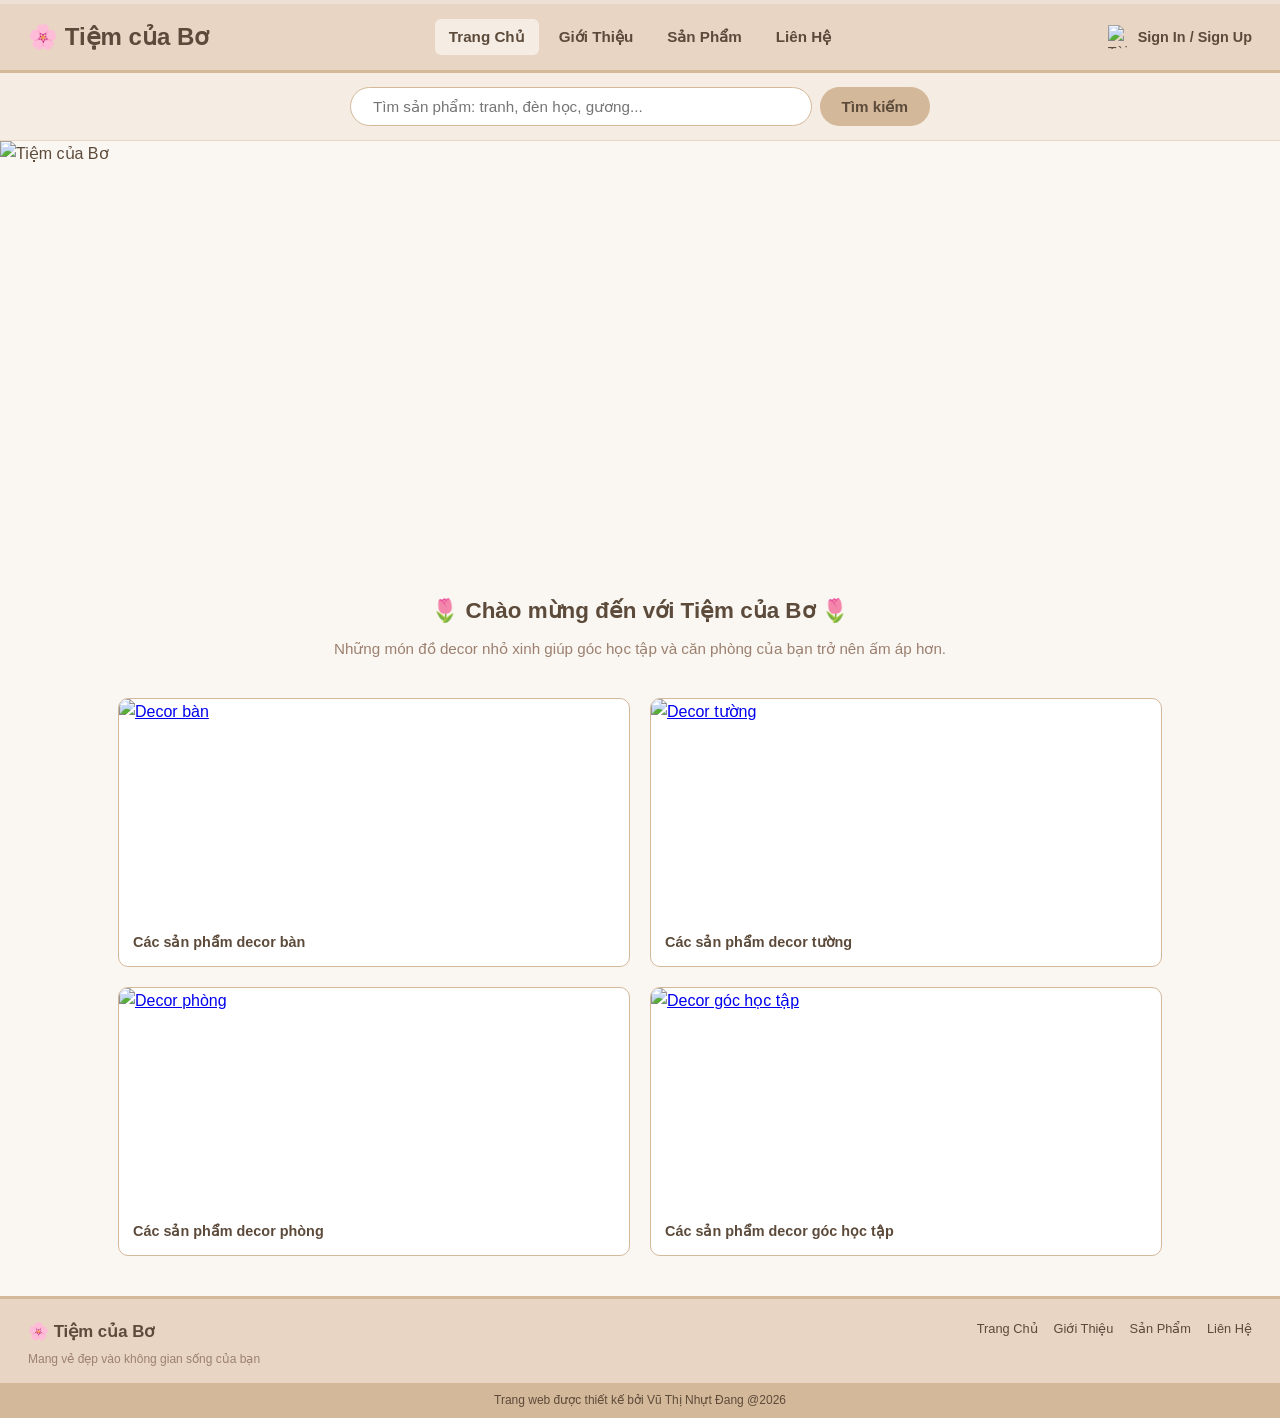
==== index.html @ 63d2c29c "update" ====
<!DOCTYPE html>
<html lang="vi">
<head>
  <meta charset="UTF-8">
  <meta name="viewport" content="width=device-width, initial-scale=1.0">
    

  <title>Trang Chủ - Tiệm của Bơ</title>
  <style>
/* ===== 1. Reset ===== */
* {
  margin: 0;
  padding: 0;
  box-sizing: border-box;
}

img {
  max-width: 100%;
  display: block;
}

/* ===== 2. Khung trang (Flexbox) ===== */
body {
  background-color: #FAF6F1;
  color: #5C4A3A;
  font-family: Arial, sans-serif;
  line-height: 1.6;
  min-height: 100vh;
  display: flex;
  flex-direction: column;
}

main { flex: 1; }

.top-bar {
  background-color: #EDE0D4;
  height: 4px;
}

/* ===== 3. Thanh điều hướng (Grid 3 cột) ===== */
nav {
  background-color: #E8D5C4;
  padding: 14px 28px;
  display: grid;
  grid-template-columns: 1fr auto 1fr;
  align-items: center;
  border-bottom: 3px solid #D4B89A;
}

.nav-brand {
  justify-self: start;
  font-size: 1.5rem;
  font-weight: bold;
  color: #5C4A3A;
  text-decoration: none;
}

.nav-links {
  display: flex;
  gap: 6px;
}

.nav-links a {
  color: #5C4A3A;
  text-decoration: none;
  font-weight: bold;
  font-size: 0.95rem;
  padding: 6px 14px;
  border-radius: 6px;
}

.nav-links a:hover,
.nav-links a.active {
  background-color: #F5EDE4;
}

.login-bar {
  justify-self: end;
  display: flex;
  align-items: center;
  gap: 6px;
  font-size: 0.9rem;
}

.login-bar img { width: 24px; height: 24px; }

.login-bar a {
  color: #5C4A3A;
  font-weight: bold;
  text-decoration: none;
}

.login-bar a:hover { text-decoration: underline; }

/* ===== 3b. Thanh tìm kiếm ===== */
.search-box {
  background-color: #F5EDE4;
  padding: 14px 20px;
  border-bottom: 1px solid #E8D5C4;
}

.search-form {
  position: relative;
  max-width: 580px;
  margin: 0 auto;
  display: flex;
  gap: 8px;
}

.search-form input[type="search"] {
  flex: 1;
  padding: 10px 18px;
  border: 1px solid #D4B89A;
  border-radius: 999px;
  background-color: #fff;
  color: #5C4A3A;
  font-size: 0.95rem;
  outline: none;
}

.search-form input[type="search"]:focus {
  border-color: #B89572;
  box-shadow: 0 0 0 3px rgba(212, 184, 154, 0.35);
}

.search-form button {
  padding: 10px 22px;
  border: none;
  border-radius: 999px;
  background-color: #D4B89A;
  color: #5C4A3A;
  font-weight: bold;
  font-size: 0.95rem;
  cursor: pointer;
}

.search-form button:hover { background-color: #C9A885; }

/* Gợi ý kết quả khi đang gõ */
.search-suggest {
  display: none;
  position: absolute;
  top: calc(100% + 6px);
  left: 0;
  right: 0;
  z-index: 50;
  background-color: #fff;
  border: 1px solid #D4B89A;
  border-radius: 12px;
  box-shadow: 0 6px 18px rgba(92, 74, 58, 0.18);
  max-height: 380px;
  overflow-y: auto;
}

.sg-item {
  display: flex;
  align-items: center;
  gap: 12px;
  padding: 8px 14px;
  color: #5C4A3A;
  text-decoration: none;
  border-bottom: 1px solid #F1E7DC;
}

.sg-item:hover { background-color: #FAF6F1; }

.sg-item img {
  width: 46px;
  height: 46px;
  object-fit: cover;
  border-radius: 8px;
  flex-shrink: 0;
}

.sg-name {
  flex: 1;
  font-size: 0.9rem;
  font-weight: bold;
}

.sg-price {
  font-size: 0.85rem;
  color: #c0392b;
  white-space: nowrap;
}

.sg-more,
.sg-empty {
  display: block;
  padding: 10px 14px;
  font-size: 0.88rem;
  text-align: center;
  color: #9C8070;
  text-decoration: none;
}

.sg-more { font-weight: bold; color: #5C4A3A; }
.sg-more:hover { background-color: #FAF6F1; }

/* ===== 4. Banner ảnh chạy ===== */
.slider {
  width: 100%;
  height: clamp(200px, 35vw, 420px);
  overflow: hidden;
}

.slides {
  display: flex;
  width: 300%;
  height: 100%;
  animation: slide 15s infinite;
}

.slides img {
  flex: 0 0 33.333%;
  width: 33.333%;
  max-width: none;
  height: 100%;
  object-fit: cover;
}

@keyframes slide {
  0%,  30% { transform: translateX(0); }
  33%, 63% { transform: translateX(-33.333%); }
  66%, 96% { transform: translateX(-66.666%); }
  100%     { transform: translateX(0); }
}

/* ===== 5. Lời chào ===== */
.hero {
  text-align: center;
  padding: 32px 20px 16px;
}

.hero h3 {
  font-size: clamp(1.05rem, 2.5vw, 1.4rem);
  margin-bottom: 8px;
}

.hero p {
  font-size: 0.95rem;
  color: #9C8070;
}

/* ===== 6. Danh mục sản phẩm (Grid) ===== */
.deco {
  display: grid;
  grid-template-columns: repeat(auto-fit, minmax(min(100%, 420px), 1fr));
  gap: 20px;
  max-width: 1100px;
  margin: 0 auto;
  padding: 20px 28px 40px;
}

.deco figure {
  background-color: #fff;
  border: 1px solid #D4B89A;
  border-radius: 10px;
  overflow: hidden;
}

.deco figure:hover {
  box-shadow: 0 4px 12px rgba(212, 184, 154, 0.5);
}

.deco figure img {
  width: 100%;
  height: 220px;
  object-fit: cover;
}

.deco figcaption {
  padding: 12px 14px;
  font-size: 0.9rem;
  font-weight: bold;
}

.deco figcaption a {
  color: #5C4A3A;
  text-decoration: none;
}

.deco figcaption a:hover { text-decoration: underline; }

/* ===== 7. Footer (Flexbox) ===== */
footer {
  background-color: #E8D5C4;
  border-top: 3px solid #D4B89A;
}

.footer-inner {
  display: flex;
  justify-content: space-between;
  align-items: flex-start;
  flex-wrap: wrap;
  gap: 20px;
  padding: 20px 28px 14px;
}

.footer-brand {
  font-weight: bold;
  font-size: 1.05rem;
  margin-bottom: 4px;
}

.footer-sub {
  font-size: 0.75rem;
  color: #9C8070;
}

.footer-links {
  display: flex;
  flex-wrap: wrap;
  gap: 16px;
  align-items: center;
}

.footer-links a {
  color: #5C4A3A;
  text-decoration: none;
  font-size: 0.8rem;
}

.footer-links a:hover { text-decoration: underline; }

.footer-bottom {
  background-color: #D4B89A;
  padding: 8px 28px;
  font-size: 0.75rem;
  text-align: center;
}

/* ===== 8. Responsive ===== */
/* Máy tính bảng: 769px - 991px -> 3 cột */
@media (min-width: 769px) {
  .product-grid { grid-template-columns: repeat(3, 1fr); }
}
 
/* Máy tính: từ 992px -> 4 cột */
@media (min-width: 992px) {
  .product-grid { grid-template-columns: repeat(4, 1fr); }
}

/* Máy tính bảng */
@media (max-width: 1024px) {
  nav { padding: 12px 20px; }
  .nav-brand { font-size: 1.25rem; }
  .nav-links a { font-size: 0.875rem; padding: 6px 10px; }
  .login-bar { font-size: 0.8rem; }

  .deco { gap: 16px; padding: 16px 20px 32px; }
  .deco figure img { height: 200px; }
}

/* Điện thoại */
@media (max-width: 768px) {
  nav {
    display: flex;
    flex-direction: column;
    align-items: flex-start;
    gap: 8px;
    padding: 10px 14px;
  }

  .nav-brand { font-size: 1rem; }
  .nav-links { flex-wrap: wrap; width: 100%; gap: 4px; }
  .nav-links a { font-size: 0.75rem; padding: 4px 8px; }

  .search-box { padding: 10px 14px; }
  .search-form button { padding: 10px 16px; }

  .deco { grid-template-columns: 1fr; padding: 16px; }
  .deco figure img { height: 180px; }

  .footer-links { gap: 10px; }
}
</style>
<link rel="stylesheet" href="../css/style-nav.css">
</head>
<body>

<div class="top-bar"></div>

<header>
  <nav>
    <a class="nav-brand" href="index.html">🌸 Tiệm của Bơ</a>
<input type="checkbox" id="nav-toggle" class="nav-toggle" aria-label="Mở hoặc đóng menu">
   <label for="nav-toggle" class="nav-burger" aria-hidden="true"></label>
    <div class="nav-links">
      <a href="index.html" class="active">Trang Chủ</a>
      <a href="html/gioi-thieu.html">Giới Thiệu</a>
      <a href="html/san-pham.html">Sản Phẩm</a>
      <a href="html/lien-he.html">Liên Hệ</a>
    </div>

    <div class="login-bar">
      <img src="assets/images.png" alt="Tài khoản">
      <a href="html/sign-in.html">Sign In / Sign Up</a>
    </div>
       

  </nav>

  <!-- ===== Thanh tìm kiếm ===== -->
  <div class="search-box">
    <form class="search-form" id="searchForm" action="html/san-pham.html" method="get" autocomplete="off">
      <input type="search" id="searchInput" name="q" placeholder=" Tìm sản phẩm: tranh, đèn học, gương..." aria-label="Tìm sản phẩm">
      <button type="submit">Tìm kiếm</button>
      <div class="search-suggest" id="searchSuggest"></div>
    </form>
  </div>
</header>

<main>
  <div class="slider">
    <div class="slides">
      <img src="assets/h1.png" alt="Tiệm của Bơ">
      <img src="assets/h2.jpg" alt="Không gian decor ấm áp">
      <img src="assets/h3.jpg" alt="Góc trang trí nhỏ xinh">
    </div>
  </div>

  <section class="hero">
    <h3>🌷 Chào mừng đến với Tiệm của Bơ 🌷</h3>
    <p>Những món đồ decor nhỏ xinh giúp góc học tập và căn phòng của bạn trở nên ấm áp hơn.</p>
  </section>

  <section class="deco">
    <figure>
      <a href="html/san-pham-ban.html"><img src="assets/ban.png" alt="Decor bàn"></a>
      <figcaption><a href="html/san-pham-ban.html">Các sản phẩm decor bàn</a></figcaption>
    </figure>
    <figure>
      <a href="html/san-pham-tuong.html"><img src="assets/tuog.png" alt="Decor tường"></a>
      <figcaption><a href="html/san-pham-tuong.html">Các sản phẩm decor tường</a></figcaption>
    </figure>
    <figure>
      <a href="html/san-pham-phong.html"><img src="assets/phong.png" alt="Decor phòng"></a>
      <figcaption><a href="html/san-pham-phong.html">Các sản phẩm decor phòng</a></figcaption>
    </figure>
    <figure>
      <a href="html/san-pham-hoctap.html"><img src="assets/gau.png" alt="Decor góc học tập"></a>
      <figcaption><a href="html/san-pham-hoctap.html">Các sản phẩm decor góc học tập</a></figcaption>
    </figure>
  </section>
</main>

<footer>
  <div class="footer-inner">
    <div>
      <div class="footer-brand">🌸 Tiệm của Bơ</div>
      <div class="footer-sub">Mang vẻ đẹp vào không gian sống của bạn</div>
    </div>
    <div class="footer-links">
      <a href="index.html">Trang Chủ</a>
      <a href="html/gioi-thieu.html">Giới Thiệu</a>
      <a href="html/san-pham.html">Sản Phẩm</a>
      <a href="html/lien-he.html">Liên Hệ</a>
    </div>
  </div>
  <div class="footer-bottom">Trang web được thiết kế bởi Vũ Thị Nhựt Đang @2026</div>
</footer>

<!-- lib.js chứa danh sách sản phẩm + hàm tìm kiếm (searchProducts) -->
<script src="js/user.js"></script>
<script src="js/lib.js"></script>
<script>
  // Đổi "Sign In / Sign Up" thành "Xin chào, tên" (hoặc "Quản trị") khi đã đăng nhập
  if (typeof UserLib !== "undefined") UserLib.renderLoginBar(".login-bar a", "html/");

  (function () {
    const form = document.getElementById("searchForm");
    const input = document.getElementById("searchInput");
    const box = document.getElementById("searchSuggest");
    const MAX = 6; // số gợi ý tối đa

    if (typeof searchProducts === "undefined") {
      console.error("Không tìm thấy lib.js - hãy kiểm tra đường dẫn js/lib.js");
    }

    // Ảnh trong lib.js viết cho thư mục html/ ("../assets/..."), ở trang chủ phải bỏ "../"
    const fixPath = (p) => p.replace(/^\.\.\//, "");
    const money = (n) => n.toLocaleString("vi-VN") + " VND";

    function goSearch(keyword) {
      window.location.href = "html/san-pham.html" + (keyword ? "?q=" + encodeURIComponent(keyword) : "");
    }

    function render() {
      const keyword = input.value.trim();
      box.innerHTML = "";

      if (keyword === "" || typeof searchProducts === "undefined") {
        box.style.display = "none";
        return;
      }

      const result = searchProducts(keyword);

      if (result.length === 0) {
        const empty = document.createElement("div");
        empty.className = "sg-empty";
        empty.textContent = "Không tìm thấy sản phẩm phù hợp.";
        box.appendChild(empty);
      } else {
        result.slice(0, MAX).forEach(function (p) {
          const a = document.createElement("a");
          a.className = "sg-item";
          a.href = "html/chi-tiet.html?id=" + p.id;

          const img = document.createElement("img");
          img.src = fixPath(p.img);
          img.alt = p.name;

          const name = document.createElement("span");
          name.className = "sg-name";
          name.textContent = p.name;

          const price = document.createElement("span");
          price.className = "sg-price";
          price.textContent = money(p.price);

          a.append(img, name, price);
          box.appendChild(a);
        });

        if (result.length > MAX) {
          const more = document.createElement("a");
          more.className = "sg-more";
          more.href = "html/san-pham.html?q=" + encodeURIComponent(keyword);
          more.textContent = "Xem tất cả " + result.length + " kết quả »";
          box.appendChild(more);
        }
      }
      box.style.display = "block";
    }

    // Gõ đến đâu gợi ý đến đó
    input.addEventListener("input", render);
    input.addEventListener("focus", render);

    // Bấm Enter hoặc nút "Tìm kiếm" -> sang trang sản phẩm với kết quả lọc
    form.addEventListener("submit", function (e) {
      e.preventDefault();
      goSearch(input.value.trim());
    });

    // Bấm ra ngoài hoặc nhấn Esc -> đóng gợi ý
    document.addEventListener("click", function (e) {
      if (!form.contains(e.target)) box.style.display = "none";
    });
    input.addEventListener("keydown", function (e) {
      if (e.key === "Escape") box.style.display = "none";
    });
  })();
</script>

</body>
</html>
---- css/style-nav.css ----
/* =====================================================================
   Menu điều hướng responsive — dùng chung cho mọi trang
   - Màn hình rộng (>860px): giữ nguyên menu như cũ.
   - Điện thoại / máy tính bảng nhỏ (≤860px): chỉ hiện logo + nút ☰,
     bấm ☰ thì xổ danh sách xuống (làm bằng CSS thuần, không cần JavaScript).
   Phải nhúng file này SAU các file CSS khác của trang.
   ===================================================================== */

/* Ô tích ẩn (giữ lại để dùng bằng bàn phím) và nút ☰ — mặc định không hiện */
.nav-toggle {
  position: absolute;
  opacity: 0;
  width: 1px;
  height: 1px;
  margin: 0;
  pointer-events: none;
}

.nav-burger { display: none; }

@media (max-width: 860px) {

  /* Một hàng: logo bên trái, nút ☰ bên phải */
  nav {
    display: flex;
    flex-direction: row;
    flex-wrap: wrap;
    justify-content: space-between;
    align-items: center;
    gap: 0;
    padding: 8px 14px;
    position: relative;
  }

  .nav-brand { font-size: 18px; }

  /* Nút ☰ (đổi thành ✕ khi menu đang mở), cao 44px để dễ bấm */
  .nav-burger {
    display: flex;
    align-items: center;
    justify-content: center;
    width: 44px;
    height: 44px;
    border-radius: 8px;
    font-size: 26px;
    line-height: 1;
    color: #5C4A3A;
    cursor: pointer;
    user-select: none;
    -webkit-tap-highlight-color: transparent;
  }
  .nav-burger::before { content: "\2630"; }
  .nav-toggle:checked + .nav-burger::before { content: "\2715"; }
  .nav-burger:hover { background-color: #F5EDE4; }
  .nav-toggle:focus-visible + .nav-burger { outline: 3px solid #D4B89A; }

  /* Danh sách liên kết: ẩn, chỉ hiện khi bấm ☰ */
  .nav-links,
  .login-bar { display: none; width: 100%; }

  .nav-toggle:checked ~ .nav-links,
  .nav-toggle:checked ~ .login-bar { display: flex; }

  .nav-links {
    position: static;
    transform: none;
    flex-direction: column;
    flex-wrap: nowrap;
    gap: 0;
    margin-top: 6px;
    border-top: 1px solid #D4B89A;
  }

  /* Mỗi mục cao ≥ 44px */
  .nav-links a {
    display: block;
    width: 100%;
    padding: 13px 10px;
    font-size: 15px;
    border-radius: 0;
    border-bottom: 1px solid rgba(212, 184, 154, 0.6);
  }

  /* Dòng "Sign In / Sign Up" (trang chủ) nằm cuối danh sách */
  .login-bar {
    justify-self: auto;
    justify-content: flex-start;
    align-items: center;
    gap: 10px;
    padding: 12px 10px;
    font-size: 15px;
  }
}

/* iPhone tự phóng to trang khi bấm vào ô nhập có chữ nhỏ hơn 16px -> đặt 16px trên điện thoại */
@media (max-width: 768px) {
  input:not([type="radio"]):not([type="checkbox"]),
  select,
  textarea { font-size: 16px !important; }
}
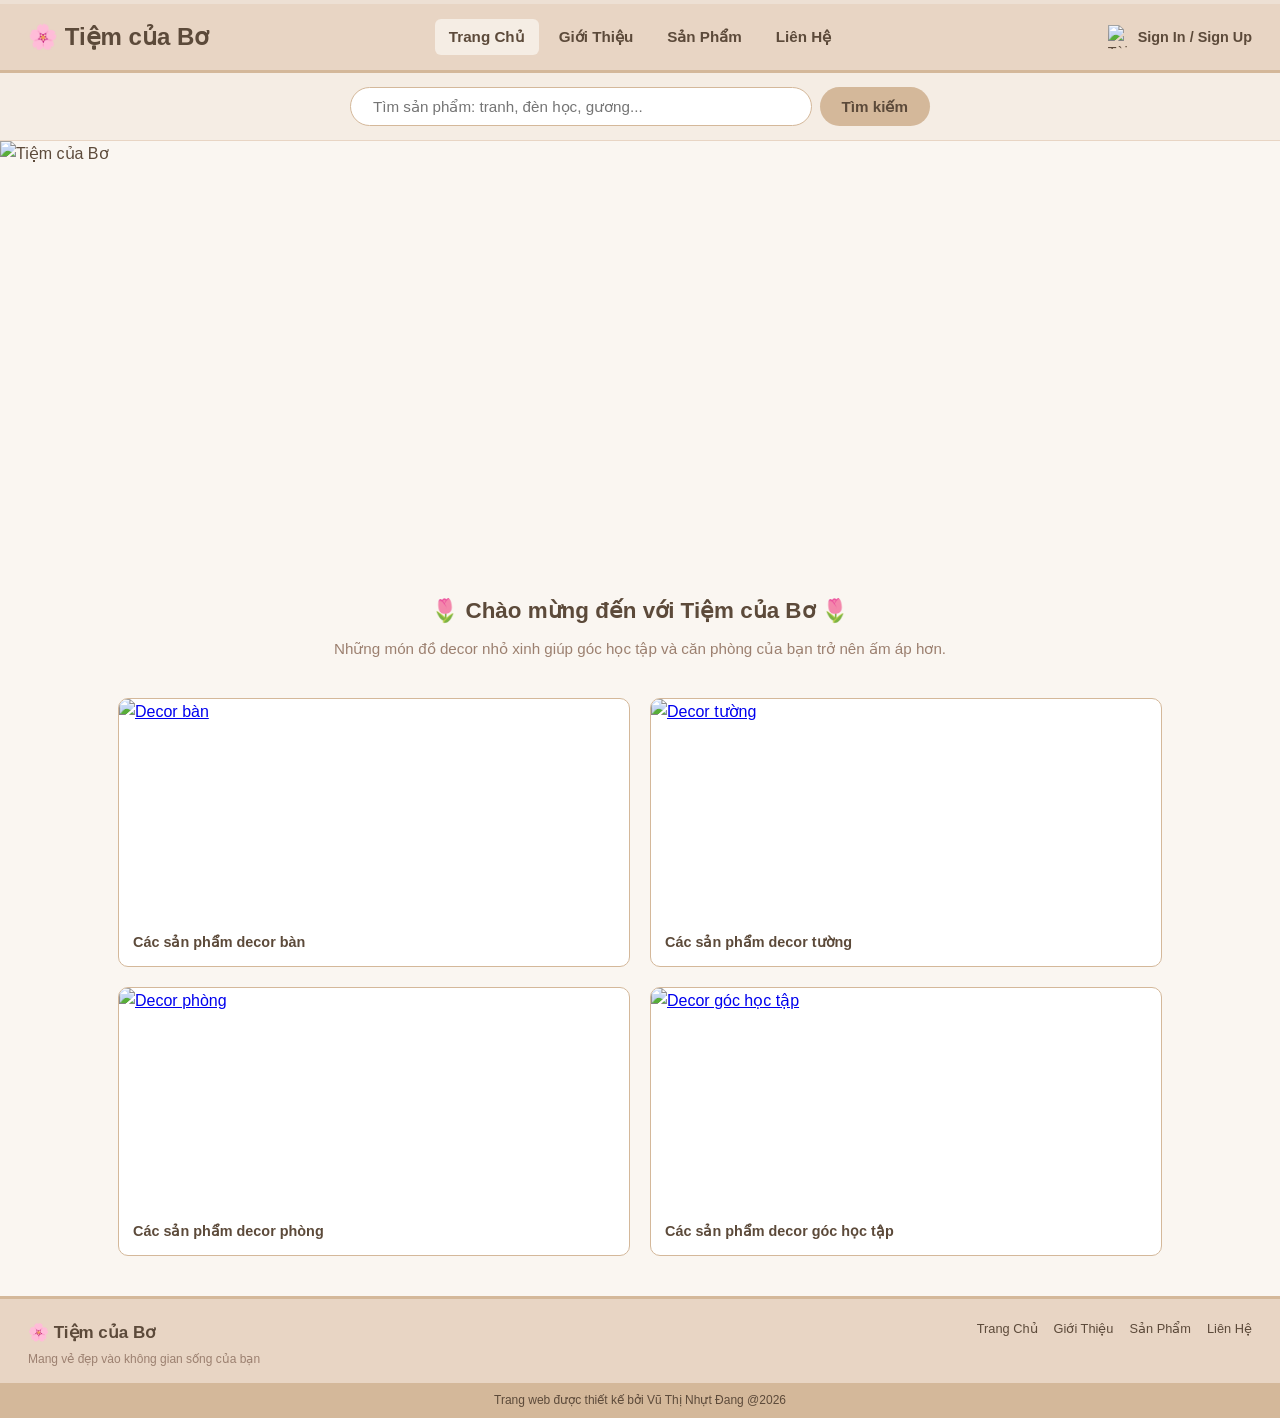
==== commit 820076d1: "update" ====
--- a/index.html
+++ b/index.html
@@ -299,7 +299,7 @@
 
 .footer-brand {
   font-weight: bold;
-  font-size: 1.05rem;
+  font-size: 17px;
   margin-bottom: 4px;
 }
 
@@ -330,6 +330,99 @@
   text-align: center;
 }
 
+
+
+
+/* ===== Menu ☰ trên điện thoại ===== */
+.nav-toggle {
+  position: absolute;
+  opacity: 0;
+  width: 1px;
+  height: 1px;
+  margin: 0;
+  pointer-events: none;
+}
+
+.nav-burger { display: none; }
+
+@media (max-width: 860px) {
+  nav {
+    display: flex;
+    flex-direction: row;
+    flex-wrap: wrap;
+    justify-content: space-between;
+    align-items: center;
+    gap: 0;
+    padding: 8px 14px;
+    position: relative;
+  }
+
+  .nav-brand { font-size: 18px; }
+
+  .nav-burger {
+    display: flex;
+    align-items: center;
+    justify-content: center;
+    width: 44px;
+    height: 44px;
+    border-radius: 8px;
+    font-size: 26px;
+    line-height: 1;
+    color: #5C4A3A;
+    cursor: pointer;
+    user-select: none;
+    -webkit-tap-highlight-color: transparent;
+  }
+  .nav-burger::before { content: "\2630"; }
+  .nav-toggle:checked + .nav-burger::before { content: "\2715"; }
+  .nav-burger:hover { background-color: #F5EDE4; }
+  .nav-toggle:focus-visible + .nav-burger { outline: 3px solid #D4B89A; }
+
+  .nav-links,
+  .login-bar { display: none; width: 100%; }
+
+  .nav-toggle:checked ~ .nav-links,
+  .nav-toggle:checked ~ .login-bar { display: flex; }
+
+  .nav-links {
+    position: static;
+    transform: none;
+    flex-direction: column;
+    flex-wrap: nowrap;
+    gap: 0;
+    margin-top: 6px;
+    border-top: 1px solid #D4B89A;
+  }
+
+  .nav-links a {
+    display: block;
+    width: 100%;
+    padding: 13px 10px;
+    font-size: 15px;
+    border-radius: 0;
+    border-bottom: 1px solid rgba(212, 184, 154, 0.6);
+  }
+
+  .login-bar {
+    justify-self: auto;
+    justify-content: flex-start;
+    align-items: center;
+    gap: 10px;
+    padding: 12px 10px;
+    font-size: 15px;
+  }
+}
+
+@media (max-width: 768px) {
+  input:not([type="radio"]):not([type="checkbox"]),
+  select,
+  textarea { font-size: 16px !important; }
+}
+
+
+
+
+
 /* ===== 8. Responsive ===== */
 /* Máy tính bảng: 769px - 991px -> 3 cột */
 @media (min-width: 769px) {
@@ -345,7 +438,7 @@
 @media (max-width: 1024px) {
   nav { padding: 12px 20px; }
   .nav-brand { font-size: 1.25rem; }
-  .nav-links a { font-size: 0.875rem; padding: 6px 10px; }
+  .nav-links a { font-size: 15px; padding: 6px 10px; }
   .login-bar { font-size: 0.8rem; }
 
   .deco { gap: 16px; padding: 16px 20px 32px; }
@@ -364,7 +457,7 @@
 
   .nav-brand { font-size: 1rem; }
   .nav-links { flex-wrap: wrap; width: 100%; gap: 4px; }
-  .nav-links a { font-size: 0.75rem; padding: 4px 8px; }
+  .nav-links a { font-size: 15px; padding: 13px 10px; }
 
   .search-box { padding: 10px 14px; }
   .search-form button { padding: 10px 16px; }
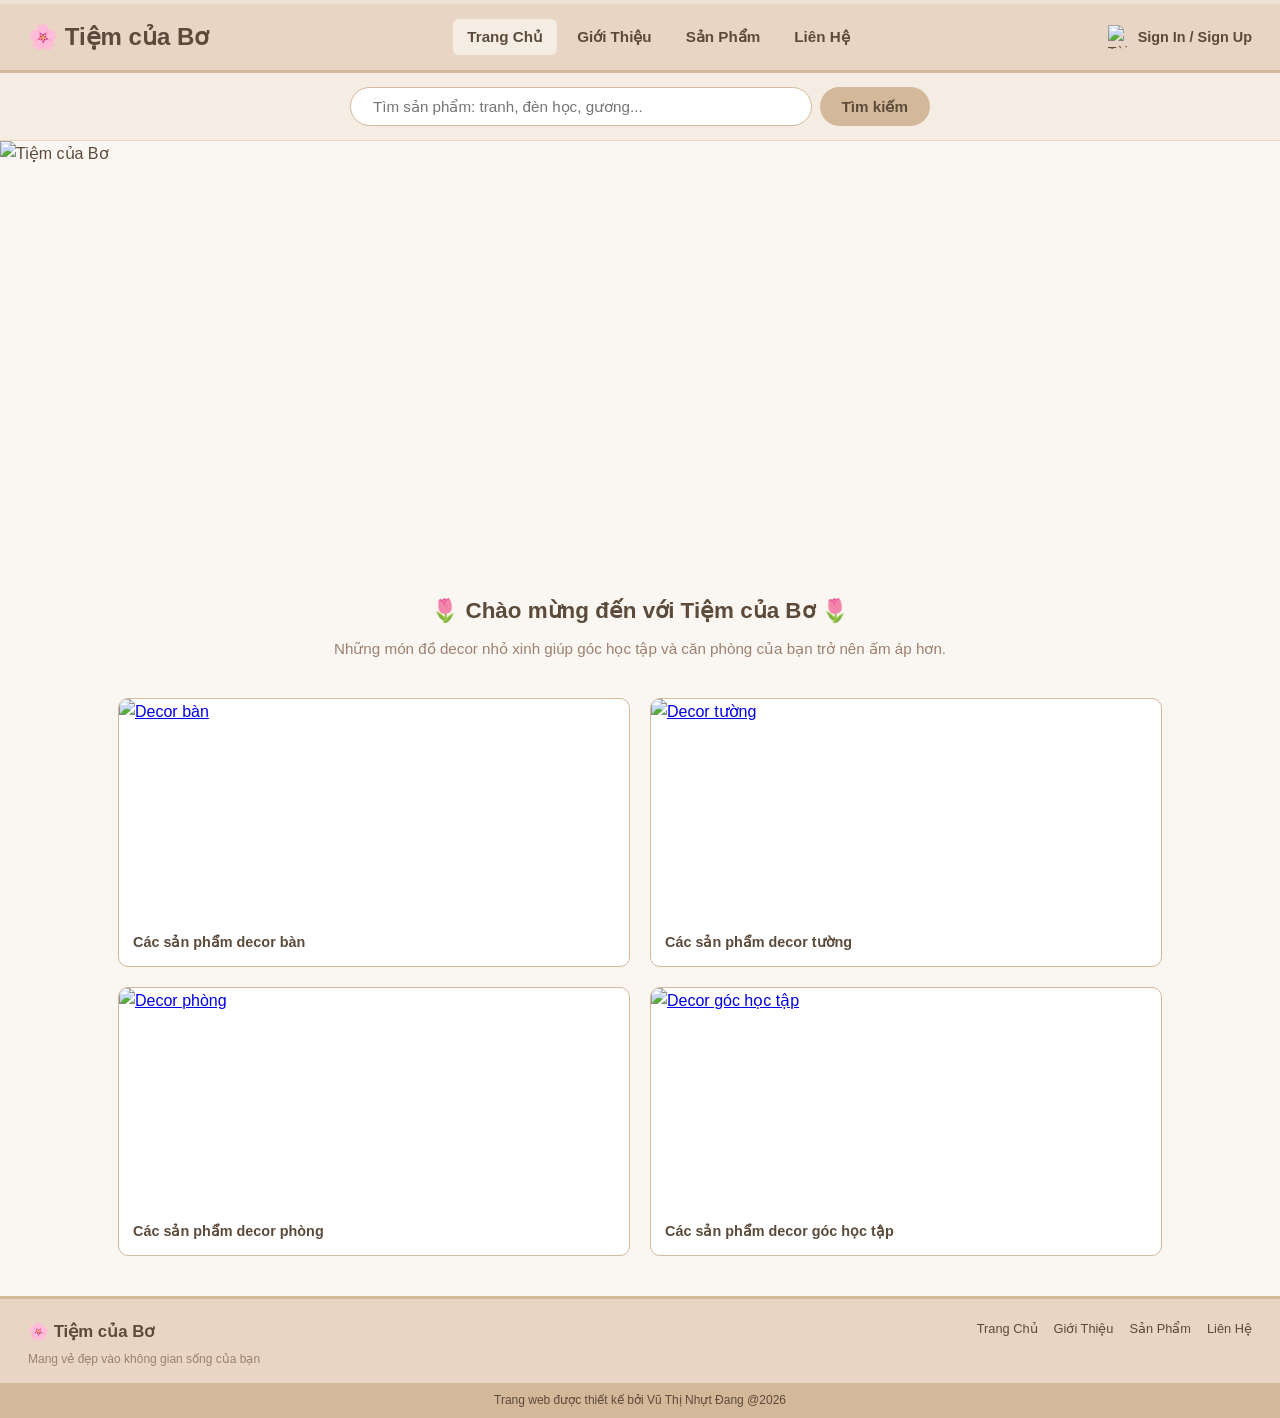
==== commit 77ed0e89: "update" ====
--- a/index.html
+++ b/index.html
@@ -41,15 +41,14 @@
 nav {
   background-color: #E8D5C4;
   padding: 14px 28px;
-  display: grid;
-  grid-template-columns: 1fr auto 1fr;
+  display: flex;
+  justify-content: space-between;
   align-items: center;
   border-bottom: 3px solid #D4B89A;
 }
 
-.nav-brand {
-  justify-self: start;
-  font-size: 1.5rem;
+ .nav-brand {
+  font-size: 24px;
   font-weight: bold;
   color: #5C4A3A;
   text-decoration: none;
@@ -299,7 +298,7 @@
 
 .footer-brand {
   font-weight: bold;
-  font-size: 17px;
+  font-size: 1.05rem;
   margin-bottom: 4px;
 }
 
@@ -437,8 +436,8 @@
 /* Máy tính bảng */
 @media (max-width: 1024px) {
   nav { padding: 12px 20px; }
-  .nav-brand { font-size: 1.25rem; }
-  .nav-links a { font-size: 15px; padding: 6px 10px; }
+  .nav-brand { font-size: 24px; }
+  .nav-links a { font-size: 0.875rem; padding: 6px 10px; }
   .login-bar { font-size: 0.8rem; }
 
   .deco { gap: 16px; padding: 16px 20px 32px; }
@@ -449,14 +448,24 @@
 @media (max-width: 768px) {
   nav {
     display: flex;
+    flex-direction: row;
+    flex-wrap: wrap;
+    justify-content: space-between;
+    align-items: center;
+    gap: 0;
+    padding: 8px 14px;
+  }
+
+  /* Logo cùng kích thước với trang Liên Hệ trên điện thoại */
+  .nav-brand { font-size: 18px; }
+
+  /* Menu xổ xuống theo chiều dọc và dùng cỡ chữ 15px */
+  .nav-links {
     flex-direction: column;
-    align-items: flex-start;
-    gap: 8px;
-    padding: 10px 14px;
+    flex-wrap: nowrap;
+    width: 100%;
+    gap: 0;
   }
-
-  .nav-brand { font-size: 1rem; }
-  .nav-links { flex-wrap: wrap; width: 100%; gap: 4px; }
   .nav-links a { font-size: 15px; padding: 13px 10px; }
 
   .search-box { padding: 10px 14px; }
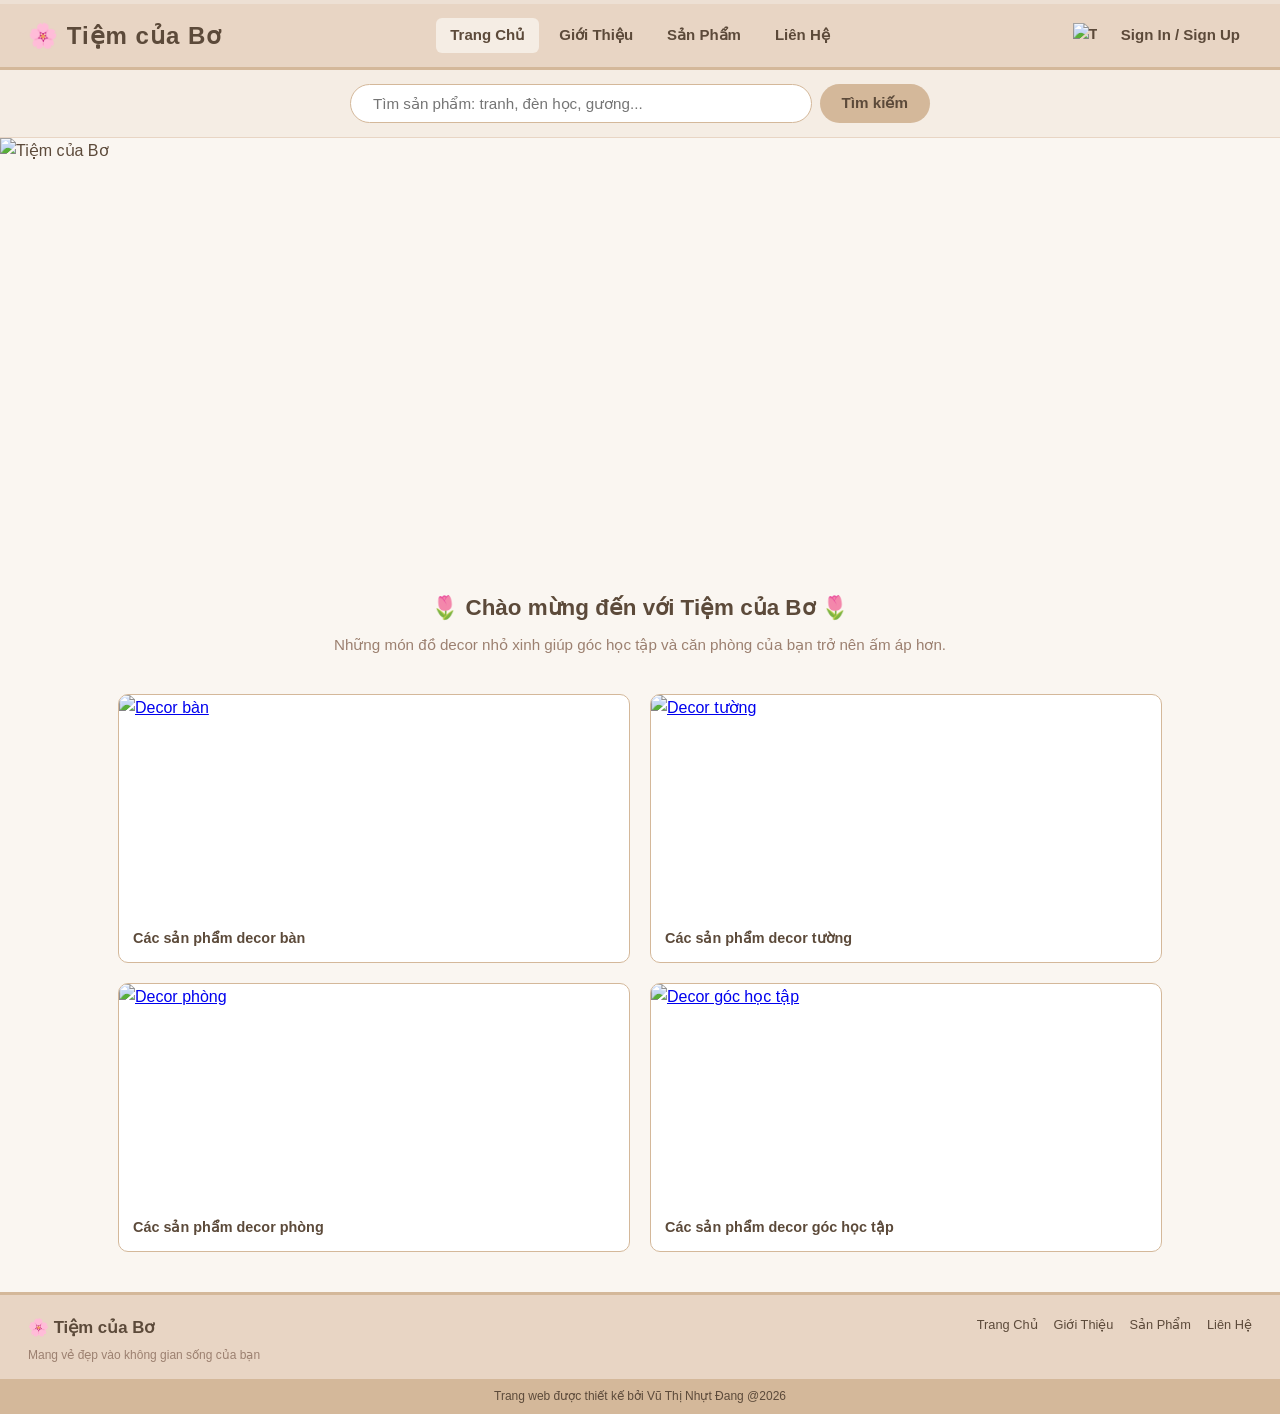
==== commit 6e01c30f: "update" ====
--- a/index.html
+++ b/index.html
@@ -477,7 +477,7 @@
   .footer-links { gap: 10px; }
 }
 </style>
-<link rel="stylesheet" href="../css/style-nav.css">
+<link rel="stylesheet" href="css/style-nav.css">
 </head>
 <body>
 
--- a/css/style-nav.css
+++ b/css/style-nav.css
@@ -1,12 +1,4 @@
-/* =====================================================================
-   Menu điều hướng responsive — dùng chung cho mọi trang
-   - Màn hình rộng (>860px): giữ nguyên menu như cũ.
-   - Điện thoại / máy tính bảng nhỏ (≤860px): chỉ hiện logo + nút ☰,
-     bấm ☰ thì xổ danh sách xuống (làm bằng CSS thuần, không cần JavaScript).
-   Phải nhúng file này SAU các file CSS khác của trang.
-   ===================================================================== */
-
-/* Ô tích ẩn (giữ lại để dùng bằng bàn phím) và nút ☰ — mặc định không hiện */
+/* ===== Menu ☰ trên điện thoại ===== */
 .nav-toggle {
   position: absolute;
   opacity: 0;
@@ -19,8 +11,6 @@
 .nav-burger { display: none; }
 
 @media (max-width: 860px) {
-
-  /* Một hàng: logo bên trái, nút ☰ bên phải */
   nav {
     display: flex;
     flex-direction: row;
@@ -34,7 +24,6 @@
 
   .nav-brand { font-size: 18px; }
 
-  /* Nút ☰ (đổi thành ✕ khi menu đang mở), cao 44px để dễ bấm */
   .nav-burger {
     display: flex;
     align-items: center;
@@ -54,7 +43,6 @@
   .nav-burger:hover { background-color: #F5EDE4; }
   .nav-toggle:focus-visible + .nav-burger { outline: 3px solid #D4B89A; }
 
-  /* Danh sách liên kết: ẩn, chỉ hiện khi bấm ☰ */
   .nav-links,
   .login-bar { display: none; width: 100%; }
 
@@ -71,7 +59,6 @@
     border-top: 1px solid #D4B89A;
   }
 
-  /* Mỗi mục cao ≥ 44px */
   .nav-links a {
     display: block;
     width: 100%;
@@ -81,7 +68,6 @@
     border-bottom: 1px solid rgba(212, 184, 154, 0.6);
   }
 
-  /* Dòng "Sign In / Sign Up" (trang chủ) nằm cuối danh sách */
   .login-bar {
     justify-self: auto;
     justify-content: flex-start;
@@ -92,9 +78,202 @@
   }
 }
 
-/* iPhone tự phóng to trang khi bấm vào ô nhập có chữ nhỏ hơn 16px -> đặt 16px trên điện thoại */
 @media (max-width: 768px) {
   input:not([type="radio"]):not([type="checkbox"]),
   select,
   textarea { font-size: 16px !important; }
+}
+
+
+
+/* ===== 1. Khung trang (footer luôn nằm dưới đáy) ===== */
+* { box-sizing: border-box; }
+
+body {
+  margin: 0;
+  background-color: #FAF6F1;
+  color: #5C4A3A;
+  font-family: Arial, sans-serif;
+  font-size: 16px;
+  line-height: 1.6;
+  min-height: 100vh;
+  display: flex;
+  flex-direction: column;
+}
+
+main { flex: 1; }
+
+
+
+
+
+/* ===== Sửa vị trí thông tin tài khoản trên điện thoại ===== */
+@media (max-width: 860px) {
+  nav {
+    display: flex;
+    flex-direction: row;
+    flex-wrap: wrap;
+    justify-content: space-between;
+    align-items: center;
+  }
+
+  /* Ẩn menu và thông tin tài khoản khi chưa mở */
+  .nav-links,
+  .nav-user {
+    display: none;
+    width: 100%;
+  }
+
+  /* Khi mở hamburger, hiển thị menu */
+  .nav-toggle:checked ~ .nav-links {
+    display: flex;
+  }
+
+  /* Hiển thị tài khoản ngay bên dưới các mục menu */
+  .nav-toggle:checked ~ .nav-user {
+    display: flex;
+    width: 100%;
+    justify-content: flex-start;
+    align-items: center;
+    gap: 10px;
+    padding: 12px 10px;
+    font-size: 15px;
+    border-top: 1px solid #D4B89A;
+  }
+
+  .nav-user a {
+    padding: 0;
+    font-size: 15px;
+  }
+}
+
+
+/* =====================================================================
+   THANH ĐIỀU HƯỚNG THỐNG NHẤT CHO MÁY TÍNH (từ 861px trở lên)
+   ---------------------------------------------------------------------
+   Mọi trang đều dùng CÙNG MỘT bố cục Grid ba cột:
+       [ Logo ]  |  [ Trang Chủ · Giới Thiệu · Sản Phẩm · Liên Hệ ]  |  [ Tài khoản ]
+   Hai cột ngoài dùng minmax(0, 1fr) nên luôn rộng bằng nhau, vì vậy menu
+   nằm CHÍNH GIỮA thanh điều hướng ở mọi trang, dù logo hay tên người
+   dùng dài ngắn khác nhau. Dùng "html body nav" để thắng các quy tắc nav
+   riêng của từng trang. Từ 860px trở xuống vẫn dùng menu ☰ ở trên.
+   ===================================================================== */
+@media (min-width: 861px) {
+  html body nav {
+    display: grid;
+    grid-template-columns: minmax(0, 1fr) auto minmax(0, 1fr);
+    align-items: center;
+    column-gap: 16px;
+    padding: 14px 28px;
+    position: relative;
+    background-color: #E8D5C4;
+    border-bottom: 3px solid #D4B89A;
+    line-height: 1.5;
+  }
+
+  html body nav .nav-toggle,
+  html body nav .nav-burger { display: none; }
+
+  html body nav .nav-brand {
+    grid-column: 1;
+    justify-self: start;
+    font-size: 24px;
+    line-height: 1.3;
+    font-weight: bold;
+    letter-spacing: 1px;
+    white-space: nowrap;
+    color: #5C4A3A;
+    text-decoration: none;
+    padding: 0;                 /* một số trang có quy tắc "nav a" làm logo bị đệm thêm */
+    border-radius: 0;
+    background: transparent;
+  }
+
+  html body nav .nav-links {
+    grid-column: 2;
+    justify-self: center;
+    position: static;
+    left: auto;
+    transform: none;
+    display: flex;
+    flex-direction: row;
+    align-items: center;
+    gap: 6px;
+    width: auto;
+    margin: 0;
+    padding: 0;
+    border: 0;
+    white-space: nowrap;
+  }
+
+  html body nav .nav-links a {
+    display: inline-block;
+    width: auto;
+    padding: 6px 14px;
+    font-size: 15px;
+    font-weight: bold;
+    line-height: 1.5;
+    border: 0;
+    border-radius: 6px;
+  }
+
+  /* Khu vực tài khoản (Xin chào / Đăng xuất / Đăng nhập) luôn ở cột phải */
+  html body nav .nav-user,
+  html body nav .login-bar {
+    grid-column: 3;
+    justify-self: stretch;      /* rộng đúng bằng cột phải để tên dài tự rút gọn bằng dấu "…" */
+    justify-content: flex-end;  /* nhưng vẫn dồn nội dung về sát lề phải */
+    display: flex;
+    align-items: center;
+    gap: 12px;
+    min-width: 0;
+    width: 100%;
+    padding: 0;
+    border: 0;
+    font-size: 15px;
+    font-weight: bold;
+    line-height: 1.5;
+    white-space: nowrap;
+  }
+
+  html body nav .nav-user > a,
+  html body nav .nav-user > span,
+  html body nav .login-bar > a {
+    padding: 6px 12px;
+    margin: 0 !important;
+    font-size: 15px;
+    font-weight: bold;
+    line-height: 1.5;
+    border-radius: 6px;
+    color: #5C4A3A;
+    text-decoration: none;
+  }
+
+  /* Tên người dùng dài thì cắt bằng dấu "…", nút Đăng xuất luôn giữ nguyên */
+  html body nav .nav-user > :first-child,
+  html body nav .login-bar > a:first-of-type {
+    min-width: 0;
+    overflow: hidden;
+    text-overflow: ellipsis;
+  }
+  html body nav .nav-user > :last-child:not(:first-child),
+  html body nav .login-bar > a:last-child:not(:first-of-type) { flex-shrink: 0; }
+
+  html body nav .login-bar img { width: 24px; height: 24px; flex-shrink: 0; }
+}
+
+/* Máy tính bảng ngang và laptop nhỏ (861px – 1200px): thu gọn một chút để các cột không chạm nhau */
+@media (min-width: 861px) and (max-width: 1200px) {
+  html body nav { padding: 12px 20px; column-gap: 10px; }
+  html body nav .nav-brand { font-size: 20px; letter-spacing: 0; }
+  html body nav .nav-links { gap: 2px; }
+  html body nav .nav-links a { font-size: 14px; padding: 6px 10px; }
+  html body nav .nav-user,
+  html body nav .login-bar,
+  html body nav .nav-user > a,
+  html body nav .nav-user > span,
+  html body nav .login-bar > a { font-size: 14px; gap: 6px; }
+  html body nav .nav-user > a,
+  html body nav .nav-user > span,
+  html body nav .login-bar > a { padding: 6px 8px; }
 }
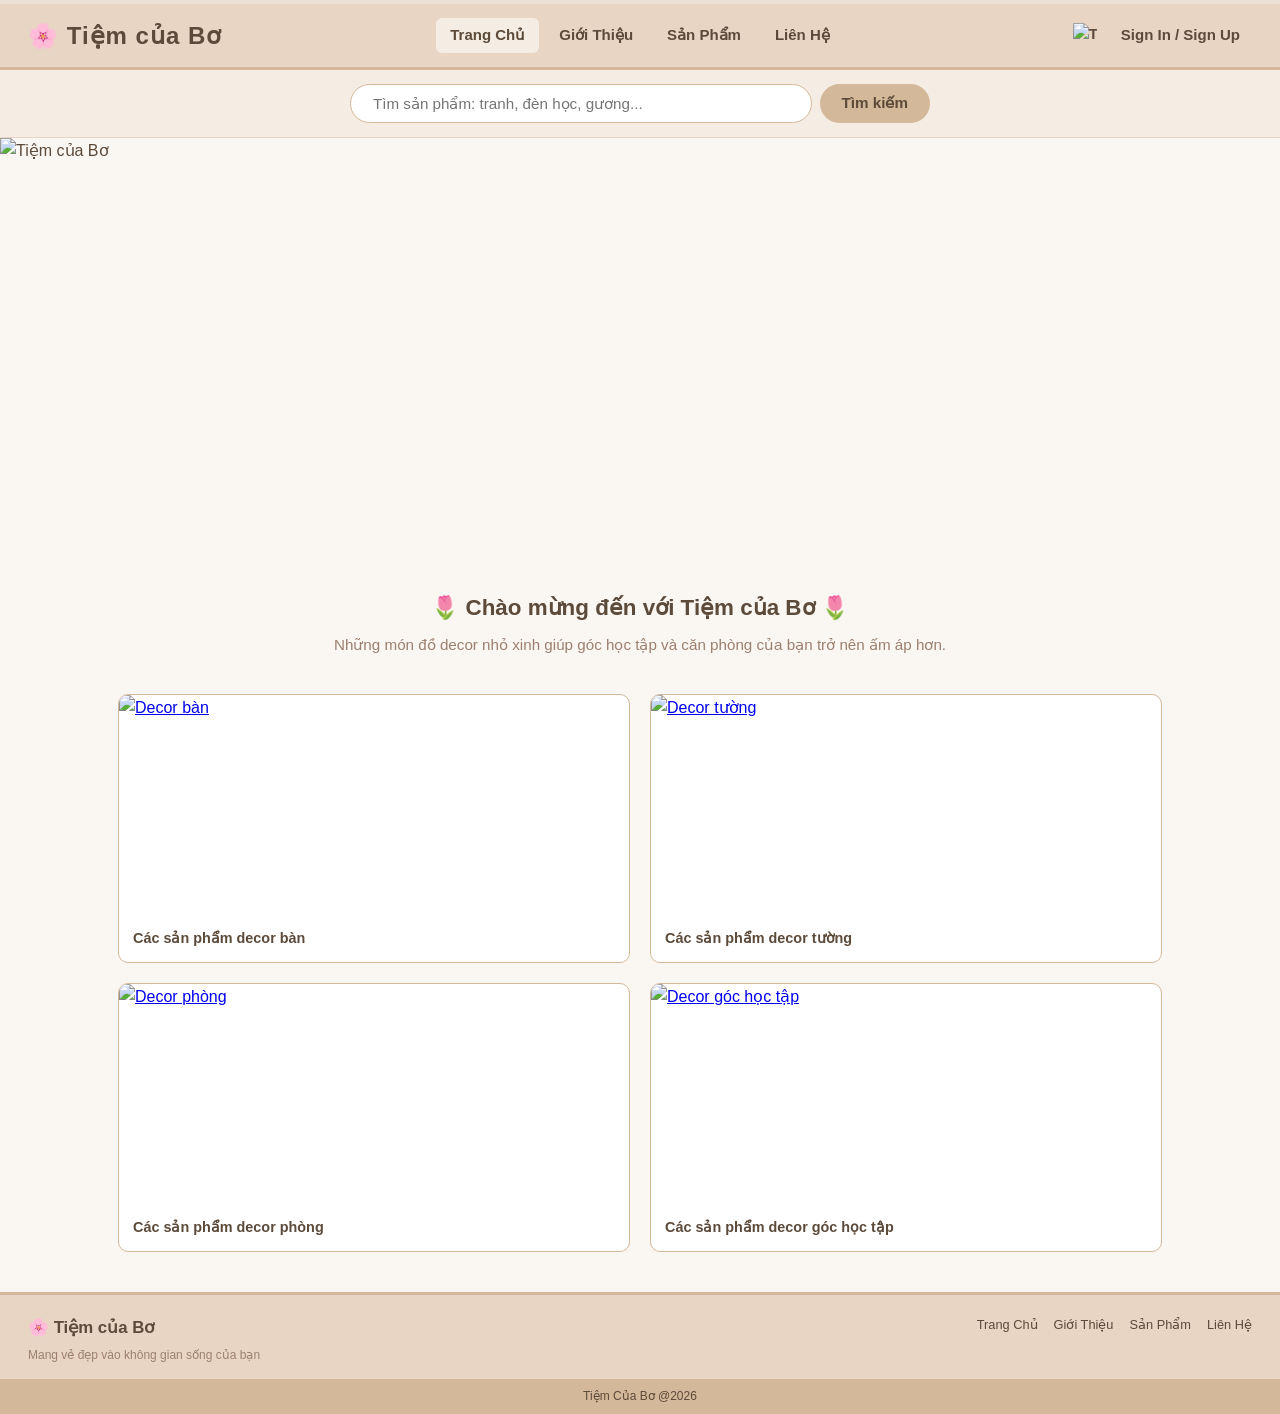
==== commit bbe5be57: "update" ====
--- a/index.html
+++ b/index.html
@@ -560,7 +560,7 @@
       <a href="html/lien-he.html">Liên Hệ</a>
     </div>
   </div>
-  <div class="footer-bottom">Trang web được thiết kế bởi Vũ Thị Nhựt Đang @2026</div>
+  <div class="footer-bottom">Tiệm Của Bơ @2026</div>
 </footer>
 
 <!-- lib.js chứa danh sách sản phẩm + hàm tìm kiếm (searchProducts) -->
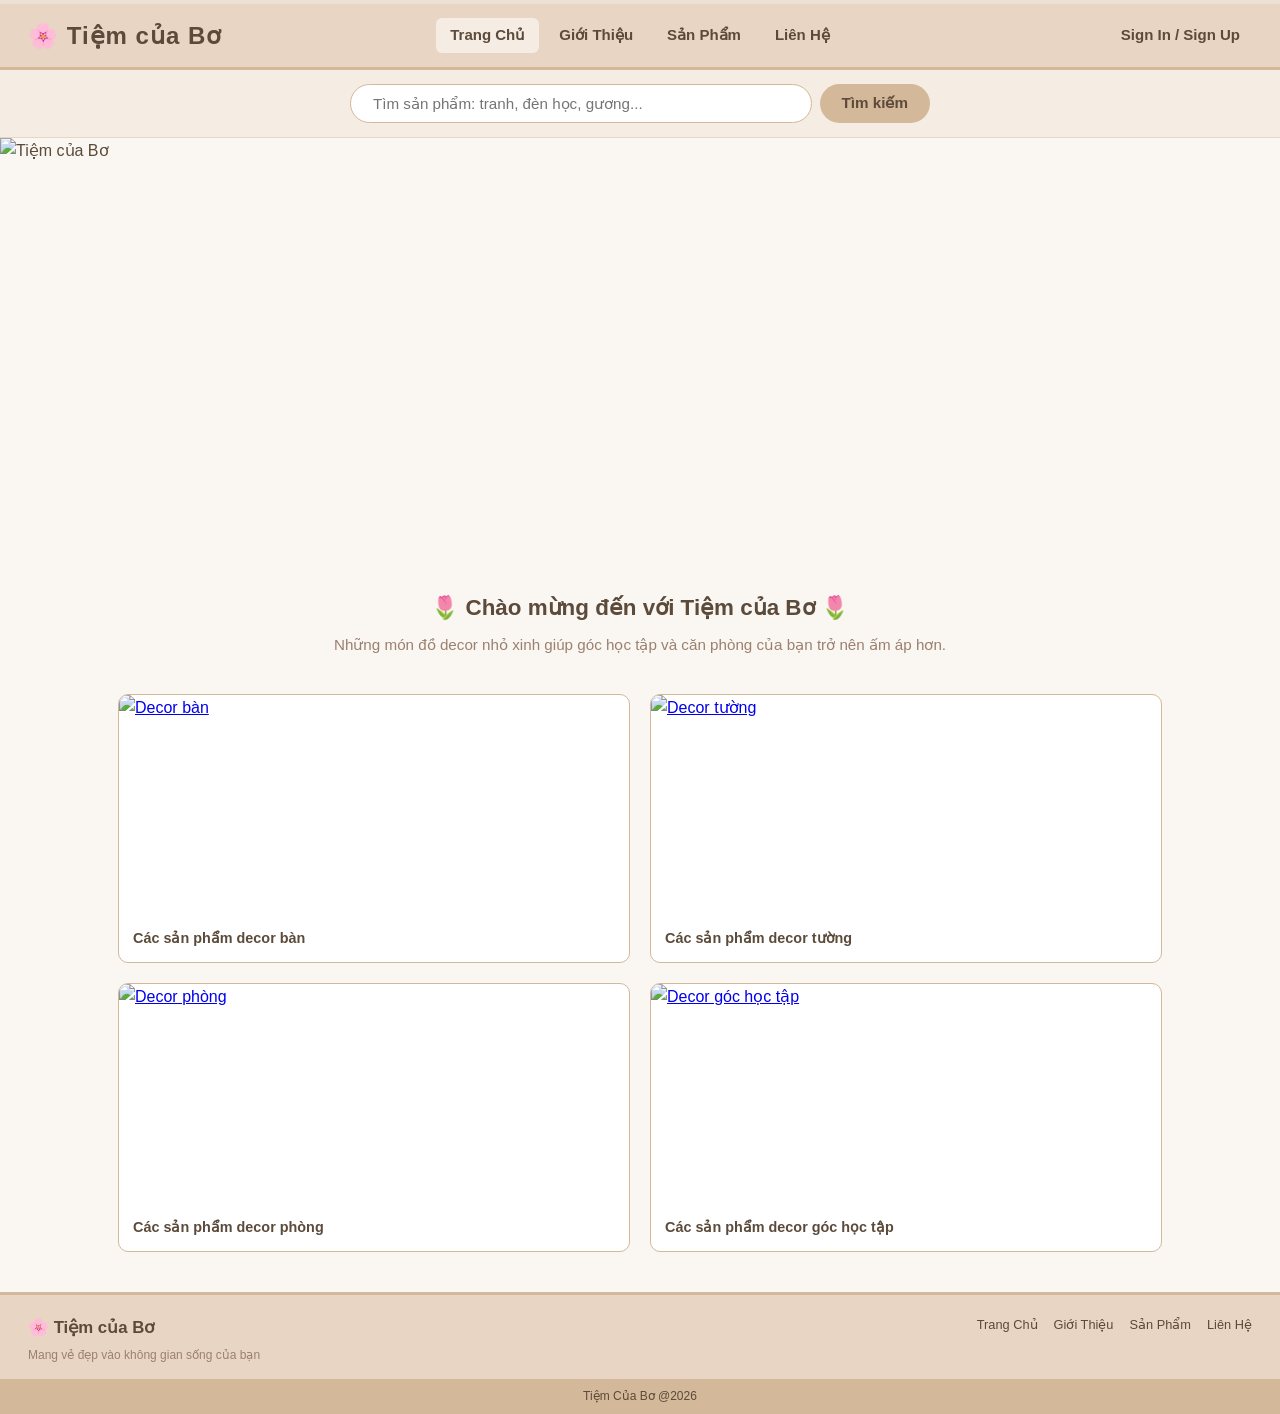
==== commit 94d93be6: "update" ====
--- a/index.html
+++ b/index.html
@@ -409,6 +409,8 @@
     gap: 10px;
     padding: 12px 10px;
     font-size: 15px;
+
+
   }
 }
 
@@ -475,6 +477,9 @@
   .deco figure img { height: 180px; }
 
   .footer-links { gap: 10px; }
+
+
+
 }
 </style>
 <link rel="stylesheet" href="css/style-nav.css">
@@ -496,7 +501,7 @@
     </div>
 
     <div class="login-bar">
-      <img src="assets/images.png" alt="Tài khoản">
+      
       <a href="html/sign-in.html">Sign In / Sign Up</a>
     </div>
        
